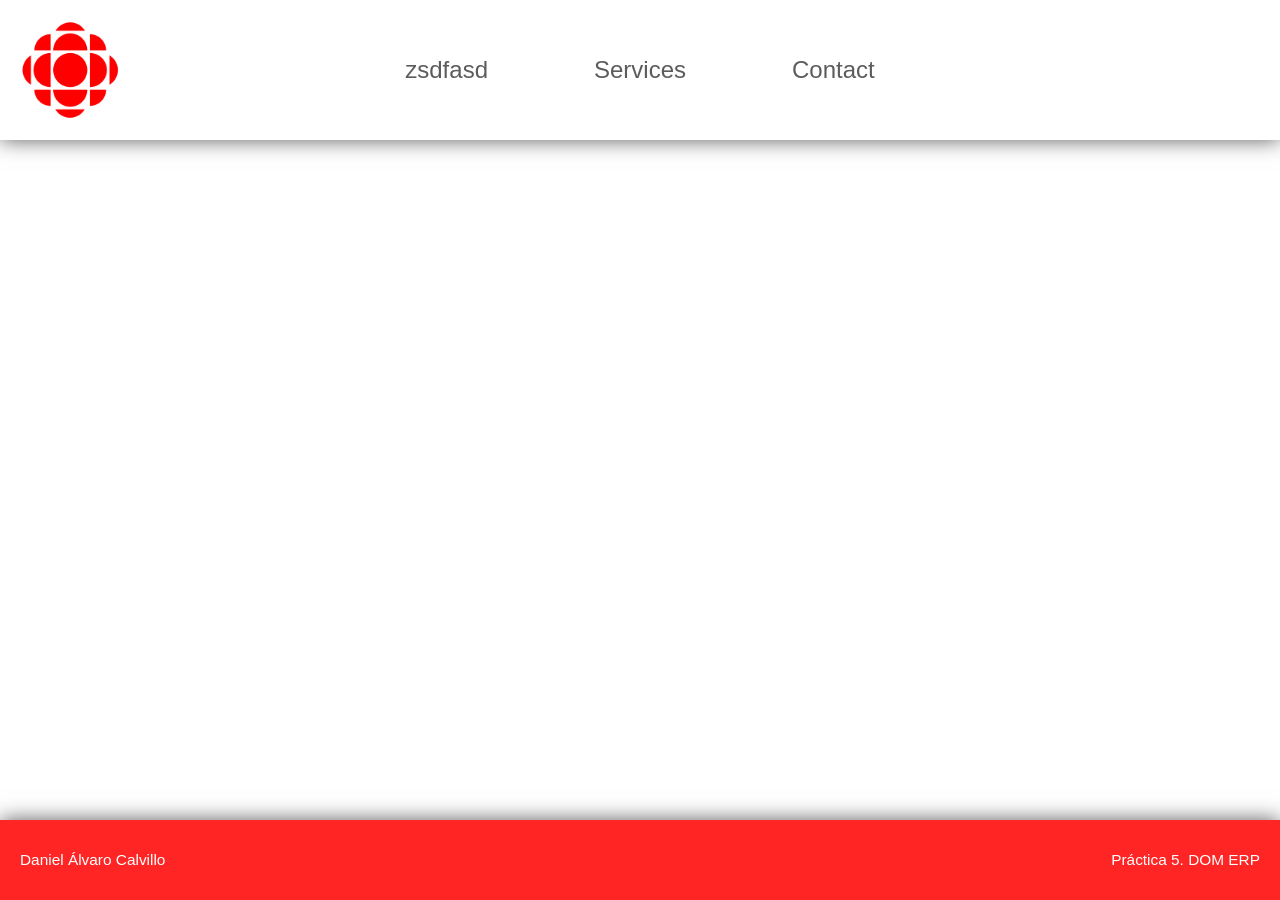
==== index.html @ c84d5e10 "Initial commit" ====
<!DOCTYPE html>
<html lang="en">

<head>
    <title>ERP DOM</title>
    <meta charset="utf-8">
    <meta name="viewport" content="width=device-width, initial-scale=1">
    <link rel="stylesheet" href="css/micss.css">
    <link rel="stylesheet" href="https://maxcdn.bootstrapcdn.com/bootstrap/3.3.7/css/bootstrap.min.css">
    <link rel="stylesheet" href="https://cdnjs.cloudflare.com/ajax/libs/font-awesome/4.7.0/css/font-awesome.min.css">
    <script src="https://ajax.googleapis.com/ajax/libs/jquery/3.2.1/jquery.min.js"></script>
    <script src="https://maxcdn.bootstrapcdn.com/bootstrap/3.3.7/js/bootstrap.min.js"></script>
    <!-- Excepciones -->
    <script src="BaseException.js"></script>
    <!-- Gestión ERP -->
    <script src="Erp.js"></script>
</head>

<body>
    <header>
        <div id="nav">
            <img src="img/logo.png" id="logo">
            <a href="#">Home</a>
            <a href="#">Services</a>
            <a href="#">Contact</a>
        </div>
    </header>
    <div id="navmovil" >
        <a href="#"><Strong>Home</Strong></a>
        <a href="#"><Strong>Services</Strong></a>
        <a href="#"><Strong>Contact</Strong></a>
    </div>


    <footer>
        <div id="footer">
            <h3>Daniel Álvaro Calvillo</h3>
            <h3>Práctica 5. DOM ERP</h3>
        </div>
    </footer>
    
<script>
    var nav=document.getElementsByTagName("a");
    nav[0].innerHTML="zsdfasd";
</script>
</body>



</html>

<!--



    <div class="container text-center">
        <h2></h2>
        <div class="row">
            <div class="col-sm-4">
            </div>
            <div class="col-sm-4">
            </div>
            <div class="col-sm-4">
            </div>
        </div>
    </div>

</main>


</body>

</html>
---- css/micss.css ----
*{
    font-family: sans-serif;
    margin: 0px;
    padding: 0px;
}

header{
    height: 140px;
    width: 100%;
    box-shadow: 0px 0px 20px #5c5c5c;
    background-color: #ffffff;
    margin: 0px;
    padding: 0px;
    font-size: 24px;
}

#nav{
    width: 100%;
    height: 100%;
    display: flex;
    align-items: center;
    justify-content: center;
}

#navmovil{
    display: flex;
    justify-content: space-around;
    align-items: center;
    background-color: #ff2525;
    width: 100%;
    height: 60px;
    color: white;
    box-shadow: 0px 1px 10px #ff2525;
}

#navmovil a{
    padding: 20px 24px; 
    text-decoration: none;
    color: #ffffff;
}

#navmovil a:hover{
    background-color: #ffffff;
    color: #ff2525;
}

#nav a{
    padding: 53px; 
    text-decoration: none;
    color: #5c5c5c;
}

#nav a:hover{
    background-color: #ff2525;
    color: white;
}

#logo{
    position: absolute;
    top: 20px;
    left: 20px;
    width: 100px;
    height: 100px;
    float: left;
}

footer{
    height: 80px;
    width: 100%;
    box-shadow: 0px 0px 20px #5c5c5c;
    background-color: #ff2525;
    margin: 0px;
    padding: 0px;
    position: fixed;
    bottom: 0px;
}

#footer{
    color: white;
    width: 100%;
    height: 100%;
    display: flex;
    justify-content: space-between;
    align-items: center;
    padding: 0px 20px 10px 20px;
}

#footer h3{
    font-size: 1.1em;
}

@media (max-width: 768px) {
    #nav a{
        display: none;
    }
    #logo{
        position: relative;
        left: 0px;
        top: 0px;
    }
}

@media (min-width: 768px) {
    #navmovil{
        display: none;
    }
}

@media (max-width: 968px) {
    #nav a{
        padding:53px 40px;
    }
}
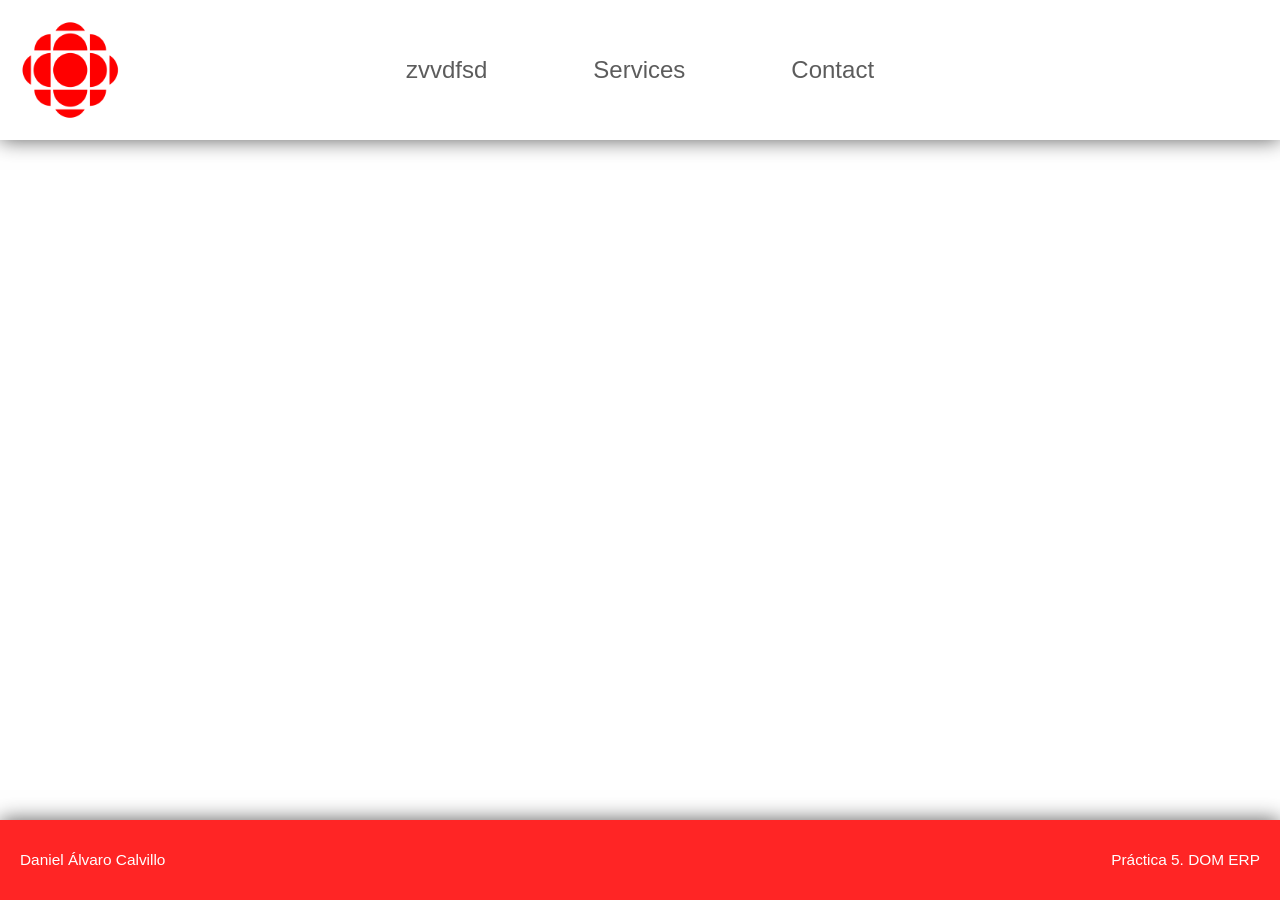
==== commit 81fea63c: "Primer commit Creación de todos los archivos y ejercicio 2 funcional." ====
--- a/index.html
+++ b/index.html
@@ -41,7 +41,7 @@
     
 <script>
     var nav=document.getElementsByTagName("a");
-    nav[0].innerHTML="zsdfasd";
+    nav[0].innerHTML="zvvdfsd";
 </script>
 </body>
 
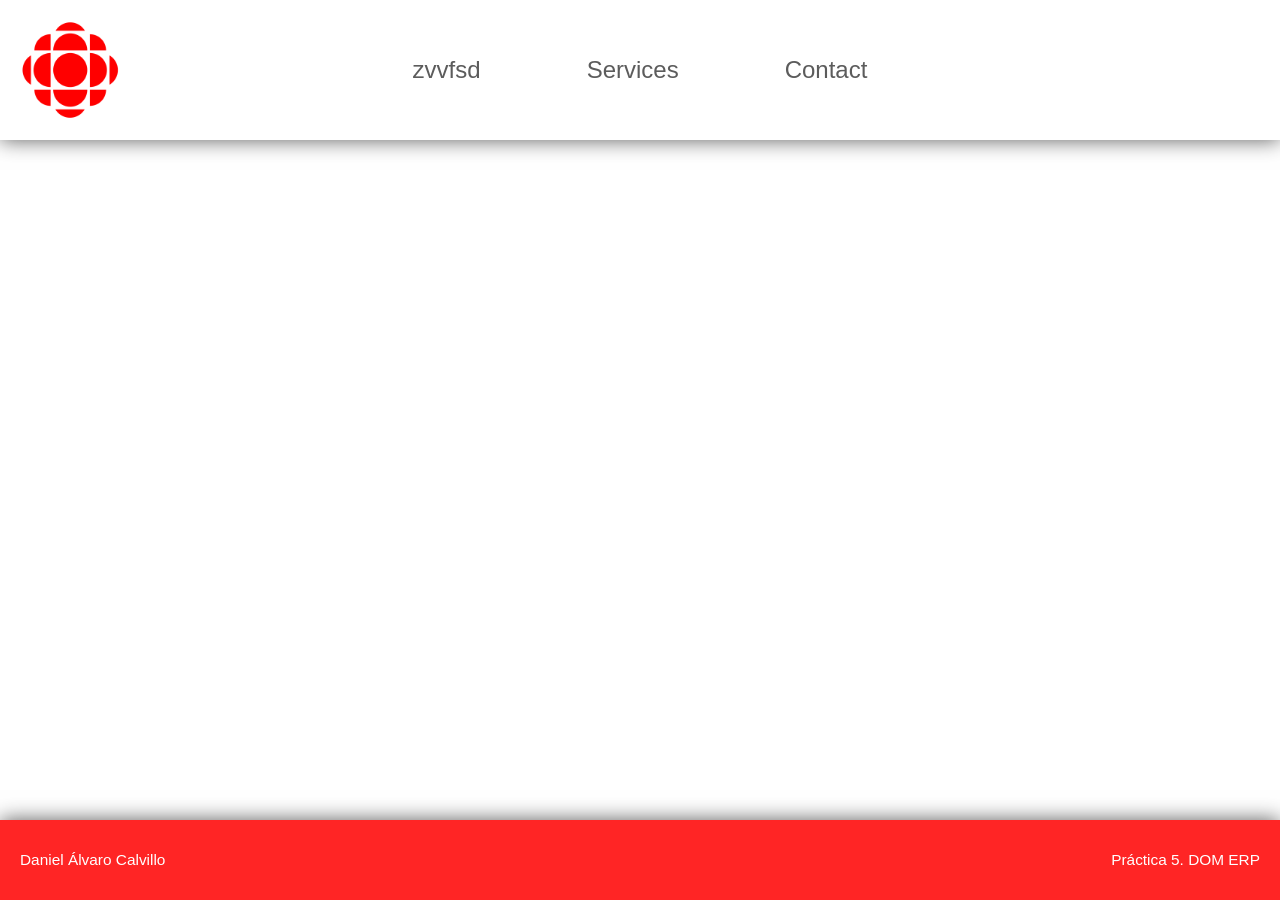
==== commit 875bb792: "Primer commit Creación de todos los archivos y ejercicio 2 terminado." ====
--- a/index.html
+++ b/index.html
@@ -41,7 +41,7 @@
     
 <script>
     var nav=document.getElementsByTagName("a");
-    nav[0].innerHTML="zvvdfsd";
+    nav[0].innerHTML="zvvfsd";
 </script>
 </body>
 
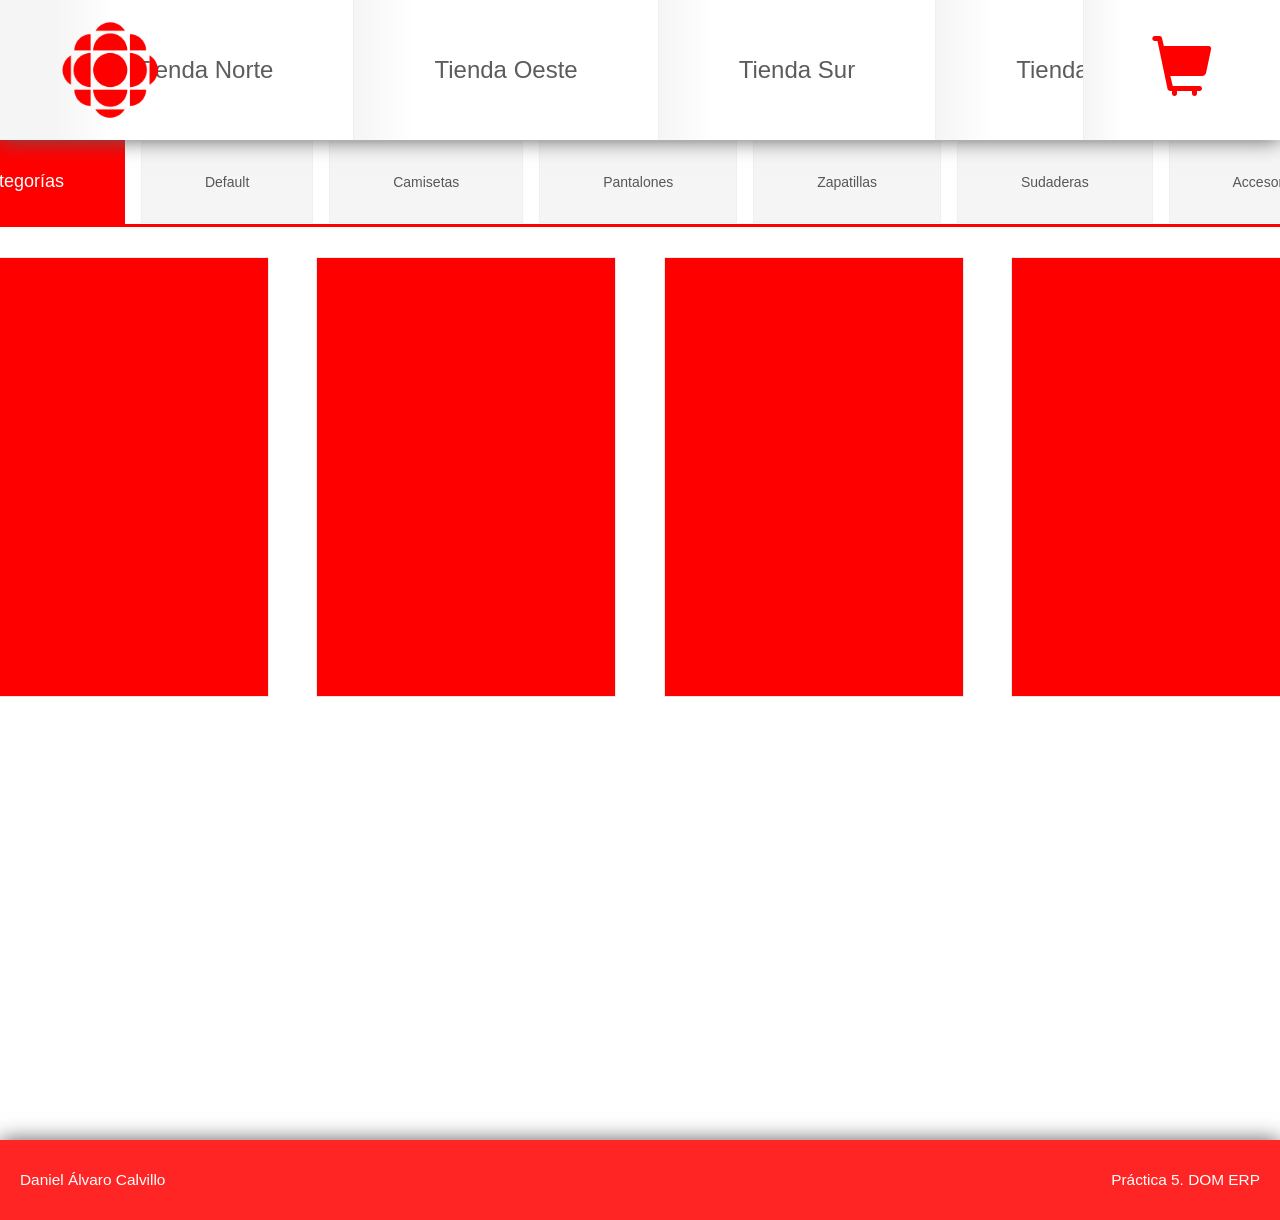
==== commit 90a9abf1: "Versión 1.0 Functions implementadas, y menú de tiendas y categorías hechos." ====
--- a/index.html
+++ b/index.html
@@ -11,63 +11,206 @@
     <script src="https://ajax.googleapis.com/ajax/libs/jquery/3.2.1/jquery.min.js"></script>
     <script src="https://maxcdn.bootstrapcdn.com/bootstrap/3.3.7/js/bootstrap.min.js"></script>
     <!-- Excepciones -->
-    <script src="BaseException.js"></script>
+    <script src="js/BaseException.js"></script>
     <!-- Gestión ERP -->
-    <script src="Erp.js"></script>
+    <script src="js/Erp.js"></script>
+    <link rel="stylesheet" href="https://maxcdn.bootstrapcdn.com/bootstrap/3.3.7/css/bootstrap.min.css">
+    <script src="https://ajax.googleapis.com/ajax/libs/jquery/3.2.1/jquery.min.js"></script>
+    <script src="https://maxcdn.bootstrapcdn.com/bootstrap/3.3.7/js/bootstrap.min.js"></script>
 </head>
 
 <body>
     <header>
-        <div id="nav">
-            <img src="img/logo.png" id="logo">
-            <a href="#">Home</a>
-            <a href="#">Services</a>
-            <a href="#">Contact</a>
+        <div>
+            <div id="logo">
+                <img src="img/logo.png">
+            </div>
+            <div id="nav">
+            </div>
+            <div id="carrito">
+                    <span class="glyphicon glyphicon-shopping-cart"></span>
+            </div>
         </div>
     </header>
-    <div id="navmovil" >
-        <a href="#"><Strong>Home</Strong></a>
-        <a href="#"><Strong>Services</Strong></a>
-        <a href="#"><Strong>Contact</Strong></a>
-    </div>
-
-
+    <main>
+        <div id="cat">
+            <span>Categorías</span>
+        </div>
+        <div id="prod">
+            <div>
+                
+            </div>
+            <div>
+                
+            </div>
+            <div>
+                
+            </div>
+            <div>
+                
+            </div>
+        </div>
+    </main>
     <footer>
         <div id="footer">
             <h3>Daniel Álvaro Calvillo</h3>
             <h3>Práctica 5. DOM ERP</h3>
         </div>
     </footer>
-    
-<script>
-    var nav=document.getElementsByTagName("a");
-    nav[0].innerHTML="zvvfsd";
-</script>
+
+    <script>
+        function init() {
+            var almacen = new StoreHouse();
+            almacen.nameSH = "almacen";
+            var co1 = new Coords(90, 68);
+            
+            //Tiendas:
+            var t1 = new Shop("Tienda Norte", co1);
+            almacen.addShop(t1);
+            var t2 = new Shop("Tienda Oeste", co1);
+            almacen.addShop(t2);
+            var t3 = new Shop("Tienda Sur", co1);
+            almacen.addShop(t3);
+            var t4 = new Shop("Tienda Este", co1);
+            almacen.addShop(t4);
+            
+            //Categorías:
+            var c1 = new Category("Camisetas");
+            almacen.addCategory(c1);
+            var c2 = new Category("Pantalones");
+            almacen.addCategory(c2);
+            var c3 = new Category("Zapatillas");
+            almacen.addCategory(c3);
+            var c4 = new Category("Sudaderas");
+            almacen.addCategory(c4);
+            var c5 = new Category("Accesorios");
+            almacen.addCategory(c5);
+            
+            //Productos:
+            
+            
+            
+            shopsMenusPopulate();
+            menuCategoryShopPopulate();
+        }
+        
+        
+        
+        
+        
+        
+        
+        
+        
+        function initPopulate(){
+            
+        }
+        
+        
+        
+        
+        
+        
+        
+        
+        
+        function shopsMenusPopulate(){
+            for (var i = 0; i < tiendas.length; i++) {
+                document.getElementById("nav").innerHTML += "<a>" + tiendas[i].name + "</a>";
+            }
+            console.log("hola");
+        }
+        
+        
+        
+        
+        
+        
+        
+        
+        
+        function shopPopulate(){
+            
+        }
+        
+        
+        
+        
+        
+        
+        
+        
+        
+        function menuCategoryShopPopulate(){
+            for (var i = 0; i < categorias.length; i++) {
+                document.getElementById("cat").innerHTML += "<a>" + categorias[i].title + "</a>";
+            }
+        }
+        
+            
+            
+            
+            
+            
+            
+
+            
+        function productsCategoryShopPopulate(){
+            
+        }
+        
+        
+        
+        
+        
+        
+        
+        
+        
+        function productShopPopulate(){
+            
+        }
+        
+        
+        
+        
+        
+        
+        
+        
+        
+        function globalProductPopulate(){
+            
+        }
+            
+            
+            
+            
+            
+            
+        
+        
+        
+        
+        
+        
+        
+        
+        
+        
+        function ajustarCategorías(){
+            var porcentaje=0;
+            var ancho=1450-122;
+            
+            var resul=ancho
+            document.getElementById
+        }
+
+        window.onload = init();
+
+    </script>
 </body>
 
 
 
-</html>
-
-<!--
-
-
-
-    <div class="container text-center">
-        <h2></h2>
-        <div class="row">
-            <div class="col-sm-4">
-            </div>
-            <div class="col-sm-4">
-            </div>
-            <div class="col-sm-4">
-            </div>
-        </div>
-    </div>
-
-</main>
-
-
-</body>
-
-</html>
+</html>
--- a/css/micss.css
+++ b/css/micss.css
@@ -1,17 +1,37 @@
 *{
     font-family: sans-serif;
-    margin: 0px;
-    padding: 0px;
+}
+
+body{
+    display: flex;
+    justify-content: center;
+    flex-direction: column;
+    align-items: center;
+}
+
+main{
+    min-height: 1000px;
+    width: 1450px;
+    background-color: white;
+    box-shadow: 0px 0px 20px #5c5c5c;
+    overflow: hidden;
 }
 
 header{
     height: 140px;
     width: 100%;
     box-shadow: 0px 0px 20px #5c5c5c;
-    background-color: #ffffff;
+    background-color: rgb(245, 245, 245);
     margin: 0px;
     padding: 0px;
     font-size: 24px;
+    z-index: 8;
+}
+
+header>div{
+    display: flex;
+    justify-content: center;
+    align-items: center;
 }
 
 #nav{
@@ -22,46 +42,89 @@
     justify-content: center;
 }
 
-#navmovil{
-    display: flex;
-    justify-content: space-around;
-    align-items: center;
-    background-color: #ff2525;
-    width: 100%;
-    height: 60px;
-    color: white;
-    box-shadow: 0px 1px 10px #ff2525;
-}
-
-#navmovil a{
-    padding: 20px 24px; 
-    text-decoration: none;
-    color: #ffffff;
-}
-
-#navmovil a:hover{
-    background-color: #ffffff;
-    color: #ff2525;
-}
-
 #nav a{
-    padding: 53px; 
+    padding: 53px 80px; 
     text-decoration: none;
     color: #5c5c5c;
+    border-right: 1px solid #efefef;
+    background: linear-gradient(to right, rgb(245, 245, 245), white, white, white, white, white);
 }
 
 #nav a:hover{
-    background-color: #ff2525;
+    background: linear-gradient(to right, #cc1818, #ff2525, #ff2525, #ff2525, #ff2525, #cc1818);
     color: white;
 }
 
 #logo{
-    position: absolute;
-    top: 20px;
-    left: 20px;
     width: 100px;
     height: 100px;
-    float: left;
+    position: absolute;
+    left: 60px;
+    top: 20px;
+}
+
+#logo img{
+    width: 100%;
+    height: auto;
+}
+
+#carrito{
+    position: absolute;
+    right: 0px;
+    top: 0px;
+    padding: 36px 68px;
+    border-left: 1px solid #efefef;
+    background: linear-gradient(to right, #f5f5f5, white, white, white, white, white);
+    color: red;
+}
+
+#carrito span{
+    font-size: 60px;
+}
+
+#carrito:hover{
+    color: white;
+    background: linear-gradient(to right, #cc1818, #ff2525, #ff2525, #ff2525, #ff2525, #cc1818);
+}
+
+#cat{
+    display: flex;
+    justify-content: space-between;
+    align-items: center;
+    margin: 0px;
+    border-bottom: 3px solid red;
+}
+
+#cat a{
+    padding: 30px 63px;
+    border: 1px solid #efefef;
+    color: #575757;
+    background-color: #f5f5f5;
+    font-size: 14px;
+    
+}
+
+#cat span{
+    padding: 29px 61px;
+    color: white;
+    background-color: red;
+    font-size: 18px;
+}
+
+#prod{
+    display: flex;
+    justify-content: space-around;
+    align-items: center;
+    width: 100%;
+    height: 500px;
+    padding: 30px;
+}
+
+#prod div{
+    width: 300px;
+    height: 100%;
+    border: 1px solid #e8e8e8;
+    background-color: red;
 }
 
 footer{
@@ -71,7 +134,6 @@
     background-color: #ff2525;
     margin: 0px;
     padding: 0px;
-    position: fixed;
     bottom: 0px;
 }
 
@@ -87,27 +149,4 @@
 
 #footer h3{
     font-size: 1.1em;
-}
-
-@media (max-width: 768px) {
-    #nav a{
-        display: none;
-    }
-    #logo{
-        position: relative;
-        left: 0px;
-        top: 0px;
-    }
-}
-
-@media (min-width: 768px) {
-    #navmovil{
-        display: none;
-    }
-}
-
-@media (max-width: 968px) {
-    #nav a{
-        padding:53px 40px;
-    }
 }
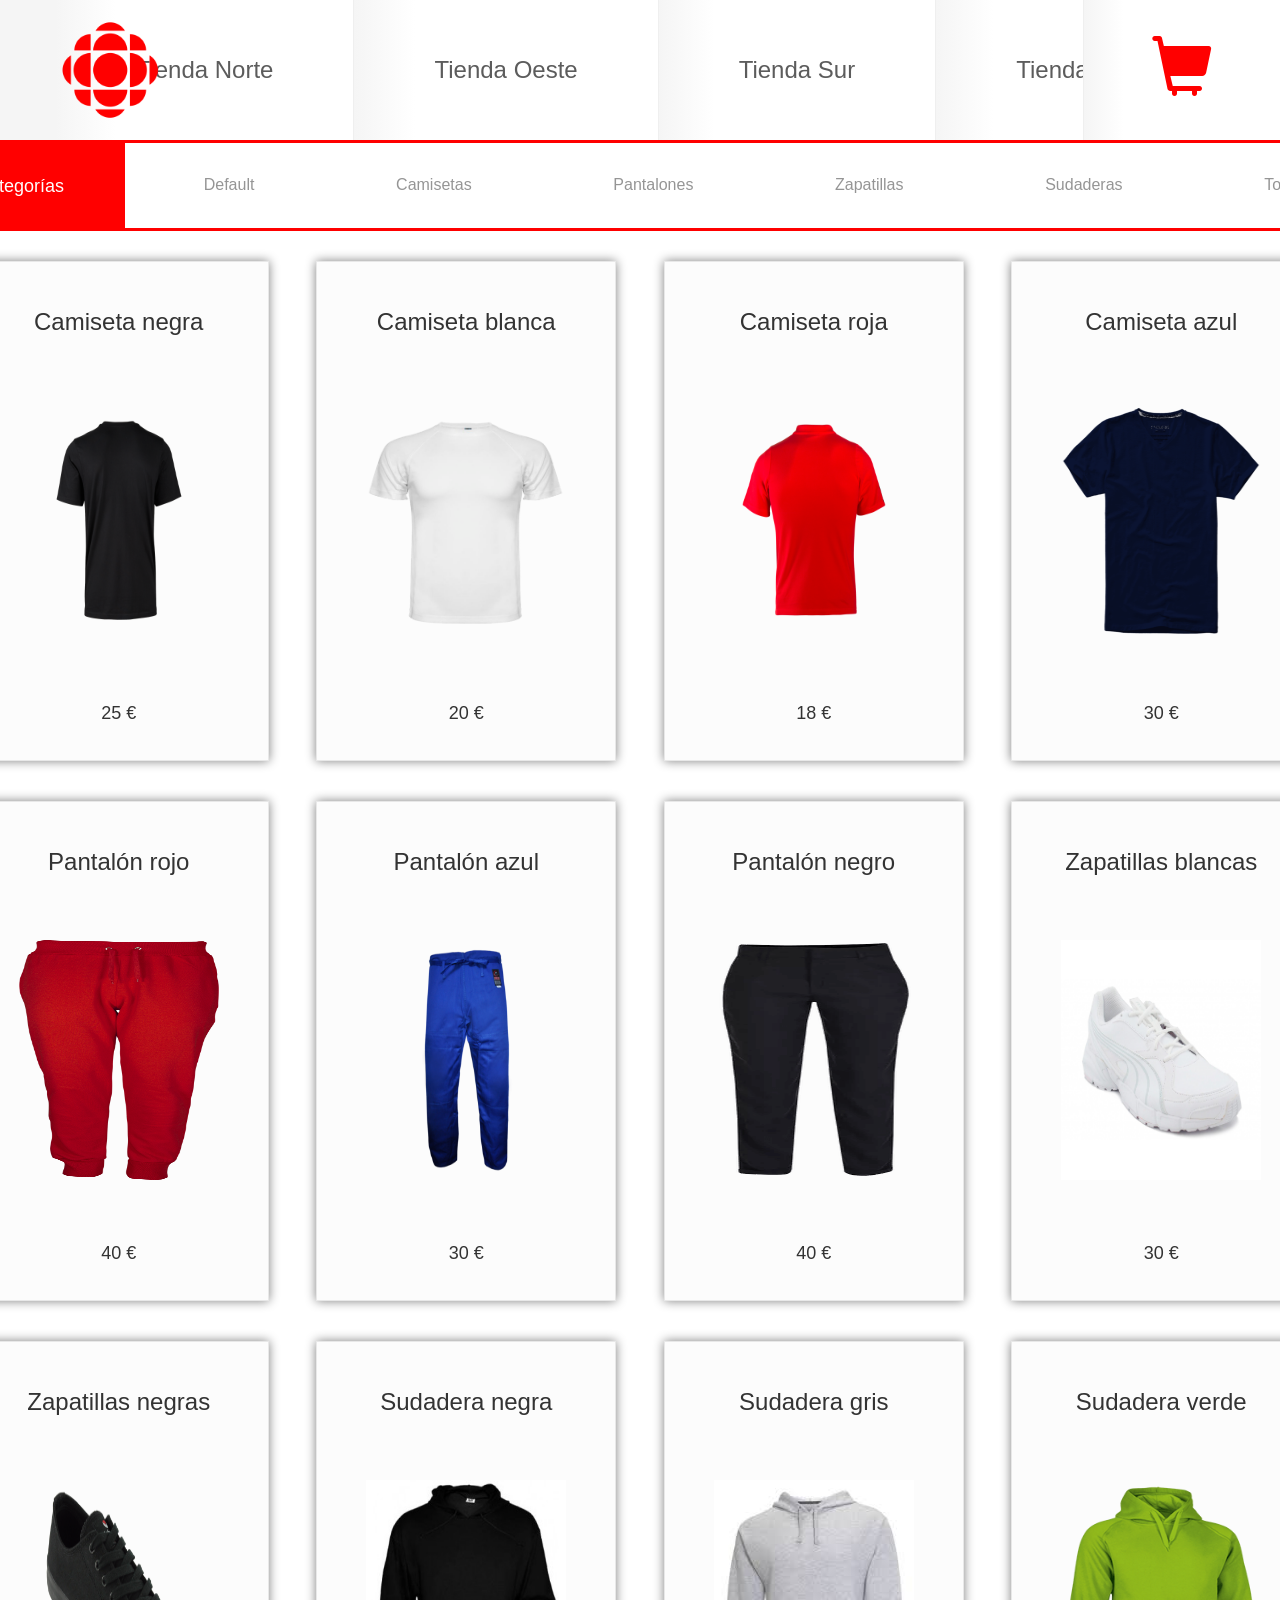
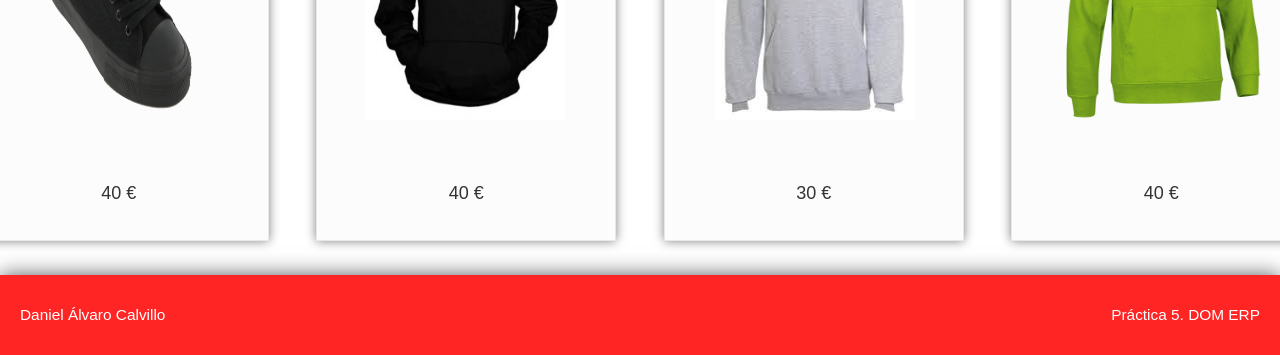
==== commit e9630ba3: "Versión 1.1 Estructura hecha." ====
--- a/index.html
+++ b/index.html
@@ -28,7 +28,7 @@
             <div id="nav">
             </div>
             <div id="carrito">
-                    <span class="glyphicon glyphicon-shopping-cart"></span>
+                <span class="glyphicon glyphicon-shopping-cart"></span>
             </div>
         </div>
     </header>
@@ -37,18 +37,10 @@
             <span>Categorías</span>
         </div>
         <div id="prod">
-            <div>
-                
-            </div>
-            <div>
-                
-            </div>
-            <div>
-                
-            </div>
-            <div>
-                
-            </div>
+            <div id="col1"></div>
+            <div id="col2"></div>
+            <div id="col3"></div>
+            <div id="col4"></div>
         </div>
     </main>
     <footer>
@@ -63,7 +55,7 @@
             var almacen = new StoreHouse();
             almacen.nameSH = "almacen";
             var co1 = new Coords(90, 68);
-            
+
             //Tiendas:
             var t1 = new Shop("Tienda Norte", co1);
             almacen.addShop(t1);
@@ -73,7 +65,7 @@
             almacen.addShop(t3);
             var t4 = new Shop("Tienda Este", co1);
             almacen.addShop(t4);
-            
+
             //Categorías:
             var c1 = new Category("Camisetas");
             almacen.addCategory(c1);
@@ -83,131 +75,184 @@
             almacen.addCategory(c3);
             var c4 = new Category("Sudaderas");
             almacen.addCategory(c4);
-            var c5 = new Category("Accesorios");
-            almacen.addCategory(c5);
-            
+            var c0 = new Category("Todo");
+            almacen.addCategory(c0);
+
             //Productos:
+            var p1 = new Product(1, "Camiseta negra", 25);
+            p1.images[0] = "../img/p1.png";
+            almacen.addProduct(p1, c1);
+            var p2 = new Product(2, "Camiseta blanca", 20);
+            p2.images[0] = "../img/p2.png";
+            almacen.addProduct(p2, c1);
+            var p3 = new Product(3, "Camiseta roja", 18);
+            p3.images[0] = "../img/p3.png";
+            almacen.addProduct(p3, c1);
+            var p4 = new Product(4, "Camiseta azul", 30);
+            p4.images[0] = "../img/p4.png";
+            almacen.addProduct(p4, c1);
+            var p5 = new Product(5, "Pantalón rojo", 40);
+            p5.images[0] = "../img/p5.png";
+            almacen.addProduct(p5, c1);
+            var p6 = new Product(6, "Pantalón azul", 30);
+            p6.images[0] = "../img/p6.png";
+            almacen.addProduct(p6, c1);
+            var p7 = new Product(7, "Pantalón negro", 40);
+            p7.images[0] = "../img/p7.png";
+            almacen.addProduct(p7, c1);
+            var p8 = new Product(8, "Zapatillas blancas", 30);
+            p8.images[0] = "../img/p8.png";
+            almacen.addProduct(p8, c1);
+            var p9 = new Product(9, "Zapatillas negras", 40);
+            p9.images[0] = "../img/p9.png";
+            almacen.addProduct(p9, c1);
+            var p10 = new Product(10, "Sudadera negra", 40);
+            p10.images[0] = "../img/p10.png";
+            almacen.addProduct(p10, c1);
+            var p11 = new Product(11, "Sudadera gris", 30);
+            p11.images[0] = "../img/p11.png";
+            almacen.addProduct(p11, c1);
+            var p12 = new Product(12, "Sudadera verde", 40);
+            p12.images[0] = "../img/p12.png";
+            almacen.addProduct(p12, c1);
+
+            shopsMenusPopulate();
+            menuCategoryShopPopulate();
             
             
+            var i = 0;
+            do {
+
+                document.getElementById("col1").innerHTML += "<div>" + "<h3>" + productos[i].name + "</h3>" + "<img src='" + productos[i].images[0] + "' width=200px height=240px>" + "<h4>" + productos[i].price + " €</h4></div>";
+
+                i++;
+
+                document.getElementById("col2").innerHTML += "<div>" + "<h3>" + productos[i].name + "</h3>" + "<img src='" + productos[i].images[0] + "' width=200px height=240px>" + "<h4>" + productos[i].price + " €</h4></div>";
+
+                i++;
+
+                document.getElementById("col3").innerHTML += "<div>" + "<h3>" + productos[i].name + "</h3>" + "<img src='" + productos[i].images[0] + "' width=200px height=240px>" + "<h4>" + productos[i].price + " €</h4></div>";
+
+                i++;
+
+                document.getElementById("col4").innerHTML += "<div>" + "<h3>" + productos[i].name + "</h3>" + "<img src='" + productos[i].images[0] + "' width=200px height=240px>" + "<h4>" + productos[i].price + " €</h4></div>";
+
+                i++;
+                
+
+            } while (i < productos.length);
+
+
+
+
             
-            shopsMenusPopulate();
-            menuCategoryShopPopulate();
-        }
-        
-        
-        
-        
-        
-        
-        
-        
-        
-        function initPopulate(){
-            
-        }
-        
-        
-        
-        
-        
-        
-        
-        
-        
-        function shopsMenusPopulate(){
+        }
+
+
+
+
+
+
+
+
+
+        function initPopulate() {
+
+        }
+
+
+
+
+
+
+
+
+
+        function shopsMenusPopulate() {
             for (var i = 0; i < tiendas.length; i++) {
                 document.getElementById("nav").innerHTML += "<a>" + tiendas[i].name + "</a>";
             }
-            console.log("hola");
-        }
-        
-        
-        
-        
-        
-        
-        
-        
-        
-        function shopPopulate(){
-            
-        }
-        
-        
-        
-        
-        
-        
-        
-        
-        
-        function menuCategoryShopPopulate(){
+        }
+
+
+
+
+
+
+
+
+
+        function shopPopulate() {
+
+        }
+
+
+
+
+
+
+
+
+
+        function menuCategoryShopPopulate() {
             for (var i = 0; i < categorias.length; i++) {
                 document.getElementById("cat").innerHTML += "<a>" + categorias[i].title + "</a>";
             }
         }
-        
-            
-            
-            
-            
-            
-            
-
-            
-        function productsCategoryShopPopulate(){
-            
-        }
-        
-        
-        
-        
-        
-        
-        
-        
-        
-        function productShopPopulate(){
-            
-        }
-        
-        
-        
-        
-        
-        
-        
-        
-        
-        function globalProductPopulate(){
-            
-        }
-            
-            
-            
-            
-            
-            
-        
-        
-        
-        
-        
-        
-        
-        
-        
-        
-        function ajustarCategorías(){
-            var porcentaje=0;
-            var ancho=1450-122;
-            
-            var resul=ancho
+
+
+
+
+
+
+
+
+
+        function productsCategoryShopPopulate() {
+
+        }
+
+
+
+
+
+
+
+
+
+        function productShopPopulate() {
+
+        }
+
+
+
+
+
+
+
+
+
+        function globalProductPopulate() {
+
+        }
+
+
+
+
+
+
+
+
+
+        function ajustarCategorías() {
+            var porcentaje = 0;
+            var ancho = 1450 - 122;
+
+            var resul = ancho
             document.getElementById
         }
 
         window.onload = init();
-
     </script>
 </body>
 
--- a/css/micss.css
+++ b/css/micss.css
@@ -10,22 +10,21 @@
 }
 
 main{
-    min-height: 1000px;
+    height: 1735px;
     width: 1450px;
     background-color: white;
-    box-shadow: 0px 0px 20px #5c5c5c;
+    box-shadow: 0px 0px 8px #5c5c5c;
     overflow: hidden;
 }
 
 header{
     height: 140px;
     width: 100%;
-    box-shadow: 0px 0px 20px #5c5c5c;
     background-color: rgb(245, 245, 245);
     margin: 0px;
     padding: 0px;
     font-size: 24px;
-    z-index: 8;
+    z-index: 800;
 }
 
 header>div{
@@ -93,38 +92,108 @@
     align-items: center;
     margin: 0px;
     border-bottom: 3px solid red;
+    border-top: 3px solid red;
+    border-right: 3px solid red;
+    background-color: white;
+    z-index: 100;
 }
 
 #cat a{
     padding: 30px 63px;
-    border: 1px solid #efefef;
-    color: #575757;
-    background-color: #f5f5f5;
-    font-size: 14px;
-    
+    border: 0px 1px solid #efefef;
+    color: #959595;
+    background-color: #ffffff;
+    font-size: 16px;
+    z-index: 109;
+    text-decoration: none;
+}
+
+#cat a:hover{
+    background-color: #fcfcfc;
+    color: #414141;
 }
 
 #cat span{
-    padding: 29px 61px;
+    padding: 28.9px 61px;
     color: white;
     background-color: red;
     font-size: 18px;
+    border-top: 2px solid red;
+}
+
+#productos{
+    display: flex;
+    justify-content: flex-start;
+    align-items: center;
+    flex-direction: column;
+    width: 100%;
+    min-height: 800px;
+    padding: 30px;
+    background-color: aqua;
 }
 
 #prod{
     display: flex;
     justify-content: space-around;
-    align-items: center;
     width: 100%;
     height: 500px;
     padding: 30px;
 }
 
-#prod div{
-    width: 300px;
-    height: 100%;
-    border: 1px solid #e8e8e8;
-    background-color: red;
+#col1 div{
+    width: 300px;
+    min-height: 500px;
+    border: 1px solid #e8e8e8;
+    background-color: #fcfcfc;
+    box-shadow: 0px 0px 10px grey;
+    display: flex;
+    flex-direction: column;
+    justify-content: space-around;
+    align-items: center;
+    z-index: 100;
+    margin-bottom: 40px;
+}
+
+#col2 div{
+    width: 300px;
+    min-height: 500px;
+    border: 1px solid #e8e8e8;
+    background-color: #fcfcfc;
+    box-shadow: 0px 0px 10px grey;
+    display: flex;
+    flex-direction: column;
+    justify-content: space-around;
+    align-items: center;
+    z-index: 100;
+    margin-bottom: 40px;
+}
+
+#col3 div{
+    width: 300px;
+    min-height: 500px;
+    border: 1px solid #e8e8e8;
+    background-color: #fcfcfc;
+    box-shadow: 0px 0px 10px grey;
+    display: flex;
+    flex-direction: column;
+    justify-content: space-around;
+    align-items: center;
+    z-index: 100;
+    margin-bottom: 40px;
+}
+
+#col4 div{
+    width: 300px;
+    min-height: 500px;
+    border: 1px solid #e8e8e8;
+    background-color: #fcfcfc;
+    box-shadow: 0px 0px 10px grey;
+    display: flex;
+    flex-direction: column;
+    justify-content: space-around;
+    align-items: center;
+    z-index: 100;
+    margin-bottom: 40px;
 }
 
 footer{
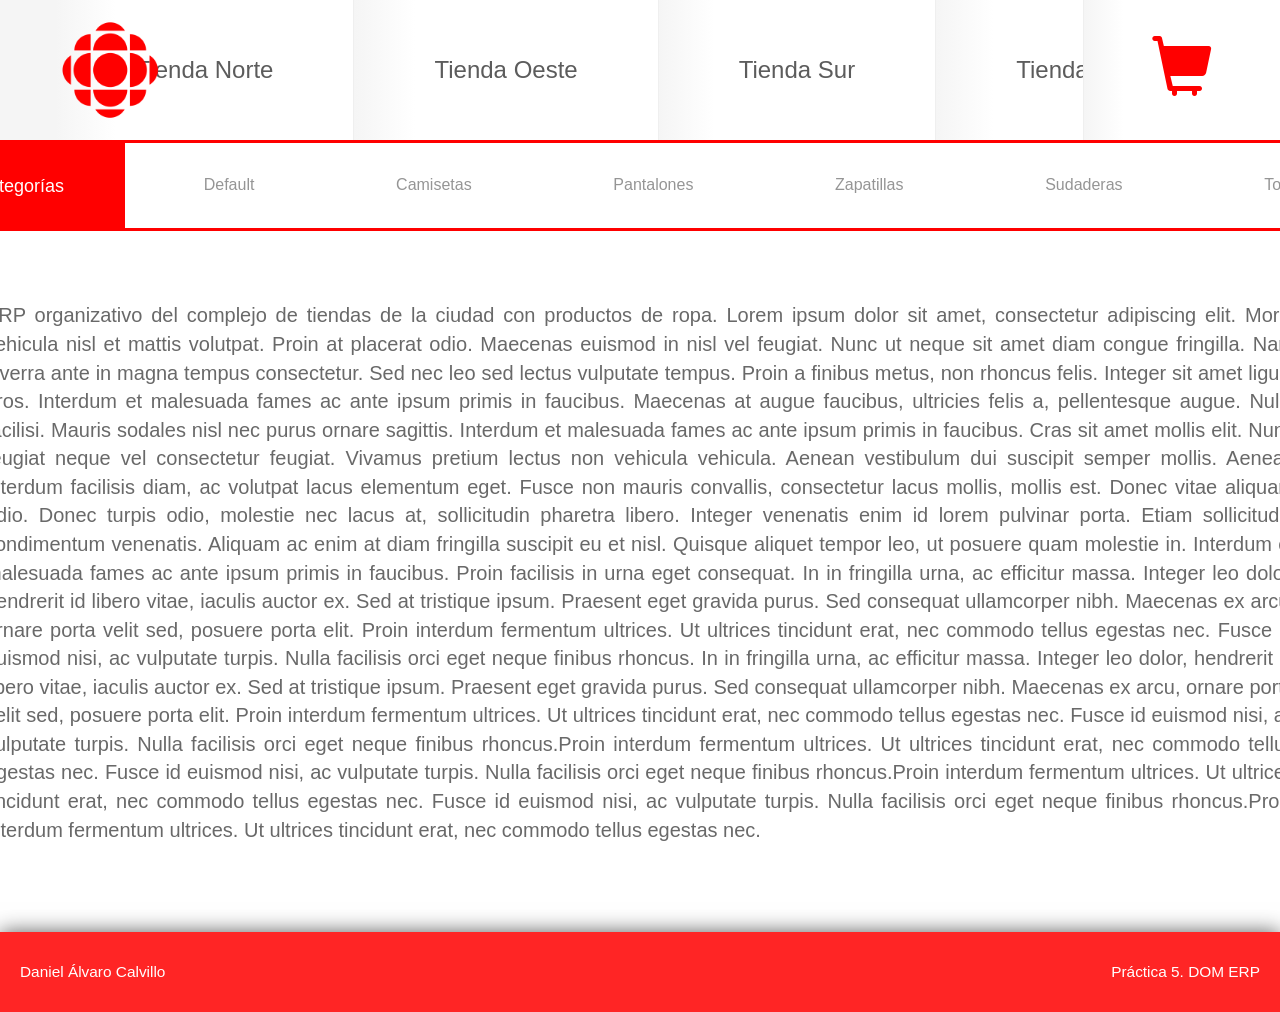
==== commit 52e6c2e1: "Versión final Todo implementado y funcional." ====
--- a/index.html
+++ b/index.html
@@ -22,8 +22,10 @@
 <body>
     <header>
         <div>
-            <div id="logo">
-                <img src="img/logo.png">
+            <div id="logo" onclick="initPopulate()">
+                <a href="#">
+                    <img src="img/logo.png">
+                </a>
             </div>
             <div id="nav">
             </div>
@@ -37,10 +39,6 @@
             <span>Categorías</span>
         </div>
         <div id="prod">
-            <div id="col1"></div>
-            <div id="col2"></div>
-            <div id="col3"></div>
-            <div id="col4"></div>
         </div>
     </main>
     <footer>
@@ -81,71 +79,126 @@
             //Productos:
             var p1 = new Product(1, "Camiseta negra", 25);
             p1.images[0] = "../img/p1.png";
+            p1.cat = c1;
+            p1.description="Producto Lorem ipsum dolor sit amet, consectetur adipiscing elit. Quisque gravida, felis vel elementum ultrices, elit arcu pellentesque lorem, nec vulputate nibh tellus sed nisl.";
             almacen.addProduct(p1, c1);
             var p2 = new Product(2, "Camiseta blanca", 20);
             p2.images[0] = "../img/p2.png";
+            p2.cat = c1;
+            p2.description="Producto Lorem ipsum dolor sit amet, consectetur adipiscing elit. Quisque gravida, felis vel elementum ultrices, elit arcu pellentesque lorem, nec vulputate nibh tellus sed nisl.";
             almacen.addProduct(p2, c1);
             var p3 = new Product(3, "Camiseta roja", 18);
             p3.images[0] = "../img/p3.png";
+            p3.cat = c1;
+            p3.description="Producto Lorem ipsum dolor sit amet, consectetur adipiscing elit. Quisque gravida, felis vel elementum ultrices, elit arcu pellentesque lorem, nec vulputate nibh tellus sed nisl.";
             almacen.addProduct(p3, c1);
             var p4 = new Product(4, "Camiseta azul", 30);
             p4.images[0] = "../img/p4.png";
+            p4.cat = c1;
+            p4.description="Producto Lorem ipsum dolor sit amet, consectetur adipiscing elit. Quisque gravida, felis vel elementum ultrices, elit arcu pellentesque lorem, nec vulputate nibh tellus sed nisl.";
             almacen.addProduct(p4, c1);
             var p5 = new Product(5, "Pantalón rojo", 40);
             p5.images[0] = "../img/p5.png";
+            p5.cat = c2;
+            p5.description="Producto Lorem ipsum dolor sit amet, consectetur adipiscing elit. Quisque gravida, felis vel elementum ultrices, elit arcu pellentesque lorem, nec vulputate nibh tellus sed nisl.";
             almacen.addProduct(p5, c1);
             var p6 = new Product(6, "Pantalón azul", 30);
             p6.images[0] = "../img/p6.png";
+            p6.cat = c2;
+            p6.description="Producto Lorem ipsum dolor sit amet, consectetur adipiscing elit. Quisque gravida, felis vel elementum ultrices, elit arcu pellentesque lorem, nec vulputate nibh tellus sed nisl.";
             almacen.addProduct(p6, c1);
             var p7 = new Product(7, "Pantalón negro", 40);
             p7.images[0] = "../img/p7.png";
+            p7.cat = c2;
+            p7.description="Producto Lorem ipsum dolor sit amet, consectetur adipiscing elit. Quisque gravida, felis vel elementum ultrices, elit arcu pellentesque lorem, nec vulputate nibh tellus sed nisl.";
             almacen.addProduct(p7, c1);
             var p8 = new Product(8, "Zapatillas blancas", 30);
             p8.images[0] = "../img/p8.png";
+            p8.cat = c3;
+            p8.description="Producto Lorem ipsum dolor sit amet, consectetur adipiscing elit. Quisque gravida, felis vel elementum ultrices, elit arcu pellentesque lorem, nec vulputate nibh tellus sed nisl.";
             almacen.addProduct(p8, c1);
             var p9 = new Product(9, "Zapatillas negras", 40);
             p9.images[0] = "../img/p9.png";
+            p9.cat = c3;
+            p9.description="Producto Lorem ipsum dolor sit amet, consectetur adipiscing elit. Quisque gravida, felis vel elementum ultrices, elit arcu pellentesque lorem, nec vulputate nibh tellus sed nisl.";
             almacen.addProduct(p9, c1);
             var p10 = new Product(10, "Sudadera negra", 40);
             p10.images[0] = "../img/p10.png";
+            p10.cat = c4;
+            p10.description="Producto Lorem ipsum dolor sit amet, consectetur adipiscing elit. Quisque gravida, felis vel elementum ultrices, elit arcu pellentesque lorem, nec vulputate nibh tellus sed nisl.";
             almacen.addProduct(p10, c1);
             var p11 = new Product(11, "Sudadera gris", 30);
             p11.images[0] = "../img/p11.png";
+            p11.cat = c4;
+            p11.description="Producto Lorem ipsum dolor sit amet, consectetur adipiscing elit. Quisque gravida, felis vel elementum ultrices, elit arcu pellentesque lorem, nec vulputate nibh tellus sed nisl.";
             almacen.addProduct(p11, c1);
             var p12 = new Product(12, "Sudadera verde", 40);
             p12.images[0] = "../img/p12.png";
+            p12.cat = c4;
+            p12.description="Producto Lorem ipsum dolor sit amet, consectetur adipiscing elit. Quisque gravida, felis vel elementum ultrices, elit arcu pellentesque lorem, nec vulputate nibh tellus sed nisl.";
             almacen.addProduct(p12, c1);
+
+            p1.stock=20;
+            p2.stock=20;
+            p3.stock=4;
+            p4.stock=2;
+            p5.stock=3;
+            p6.stock=10;
+            p7.stock=1;
+            p8.stock=9;
+            p9.stock=2;
+            p10.stock=1;
+            p11.stock=4;
+            p12.stock=8;
+            stock=20;
+
+            
+            
+            almacen.addProductInShop(p1, t1, 2);
+            almacen.addProductInShop(p2, t1, 1);
+            almacen.addProductInShop(p3, t1, 8);
+            almacen.addProductInShop(p4, t1, 4);
+            almacen.addProductInShop(p5, t1, 0);
+            almacen.addProductInShop(p6, t1, 2);
+            almacen.addProductInShop(p8, t1, 4);
+            almacen.addProductInShop(p9, t1, 4);
+            almacen.addProductInShop(p10, t1, 4);
+            almacen.addProductInShop(p11, t1, 1);
+            almacen.addProductInShop(p12, t1, 2);
+
+            almacen.addProductInShop(p1, t2, 1);
+            almacen.addProductInShop(p2, t2, 4);
+            almacen.addProductInShop(p4, t2, 2);
+            almacen.addProductInShop(p5, t2, 4);
+            almacen.addProductInShop(p6, t2, 4);
+            almacen.addProductInShop(p7, t2, 3);
+            almacen.addProductInShop(p8, t2, 4);
+            almacen.addProductInShop(p9, t2, 9);
+            almacen.addProductInShop(p11, t2, 4);
+
+            almacen.addProductInShop(p2, t3, 4);
+            almacen.addProductInShop(p3, t3, 4);
+            almacen.addProductInShop(p4, t3, 4);
+            almacen.addProductInShop(p5, t3, 4);
+            almacen.addProductInShop(p6, t3, 4);
+            almacen.addProductInShop(p9, t3, 4);
+            almacen.addProductInShop(p10, t3, 4);
+            almacen.addProductInShop(p11, t3, 4);
+            almacen.addProductInShop(p12, t3, 4);
+
+            almacen.addProductInShop(p1, t4, 4);
+            almacen.addProductInShop(p2, t4, 4);
+            almacen.addProductInShop(p3, t4, 4);
+            almacen.addProductInShop(p5, t4, 4);
+            almacen.addProductInShop(p6, t4, 4);
+            almacen.addProductInShop(p7, t4, 4);
+            almacen.addProductInShop(p9, t4, 4);
+            almacen.addProductInShop(p10, t4, 4);
+            almacen.addProductInShop(p11, t4, 4);
+            almacen.addProductInShop(p12, t4, 4);
 
             shopsMenusPopulate();
             menuCategoryShopPopulate();
-            
-            
-            var i = 0;
-            do {
-
-                document.getElementById("col1").innerHTML += "<div>" + "<h3>" + productos[i].name + "</h3>" + "<img src='" + productos[i].images[0] + "' width=200px height=240px>" + "<h4>" + productos[i].price + " €</h4></div>";
-
-                i++;
-
-                document.getElementById("col2").innerHTML += "<div>" + "<h3>" + productos[i].name + "</h3>" + "<img src='" + productos[i].images[0] + "' width=200px height=240px>" + "<h4>" + productos[i].price + " €</h4></div>";
-
-                i++;
-
-                document.getElementById("col3").innerHTML += "<div>" + "<h3>" + productos[i].name + "</h3>" + "<img src='" + productos[i].images[0] + "' width=200px height=240px>" + "<h4>" + productos[i].price + " €</h4></div>";
-
-                i++;
-
-                document.getElementById("col4").innerHTML += "<div>" + "<h3>" + productos[i].name + "</h3>" + "<img src='" + productos[i].images[0] + "' width=200px height=240px>" + "<h4>" + productos[i].price + " €</h4></div>";
-
-                i++;
-                
-
-            } while (i < productos.length);
-
-
-
-
-            
         }
 
 
@@ -157,7 +210,10 @@
 
 
         function initPopulate() {
-
+            var d = document.getElementById("prod");
+            while (d.hasChildNodes())
+                d.removeChild(d.firstChild);
+            d.innerHTML="<p>ERP organizativo del complejo de tiendas de la ciudad con productos de ropa. Lorem ipsum dolor sit amet, consectetur adipiscing elit. Morbi vehicula nisl et mattis volutpat. Proin at placerat odio. Maecenas euismod in nisl vel feugiat. Nunc ut neque sit amet diam congue fringilla. Nam viverra ante in magna tempus consectetur. Sed nec leo sed lectus vulputate tempus. Proin a finibus metus, non rhoncus felis. Integer sit amet ligula eros. Interdum et malesuada fames ac ante ipsum primis in faucibus. Maecenas at augue faucibus, ultricies felis a, pellentesque augue. Nulla facilisi. Mauris sodales nisl nec purus ornare sagittis. Interdum et malesuada fames ac ante ipsum primis in faucibus. Cras sit amet mollis elit. Nunc feugiat neque vel consectetur feugiat. Vivamus pretium lectus non vehicula vehicula. Aenean vestibulum dui suscipit semper mollis. Aenean interdum facilisis diam, ac volutpat lacus elementum eget. Fusce non mauris convallis, consectetur lacus mollis, mollis est. Donec vitae aliquam odio. Donec turpis odio, molestie nec lacus at, sollicitudin pharetra libero. Integer venenatis enim id lorem pulvinar porta. Etiam sollicitudin condimentum venenatis. Aliquam ac enim at diam fringilla suscipit eu et nisl. Quisque aliquet tempor leo, ut posuere quam molestie in. Interdum et malesuada fames ac ante ipsum primis in faucibus. Proin facilisis in urna eget consequat. In in fringilla urna, ac efficitur massa. Integer leo dolor, hendrerit id libero vitae, iaculis auctor ex. Sed at tristique ipsum. Praesent eget gravida purus. Sed consequat ullamcorper nibh. Maecenas ex arcu, ornare porta velit sed, posuere porta elit. Proin interdum fermentum ultrices. Ut ultrices tincidunt erat, nec commodo tellus egestas nec. Fusce id euismod nisi, ac vulputate turpis. Nulla facilisis orci eget neque finibus rhoncus. In in fringilla urna, ac efficitur massa. Integer leo dolor, hendrerit id libero vitae, iaculis auctor ex. Sed at tristique ipsum. Praesent eget gravida purus. Sed consequat ullamcorper nibh. Maecenas ex arcu, ornare porta velit sed, posuere porta elit. Proin interdum fermentum ultrices. Ut ultrices tincidunt erat, nec commodo tellus egestas nec. Fusce id euismod nisi, ac vulputate turpis. Nulla facilisis orci eget neque finibus rhoncus.Proin interdum fermentum ultrices. Ut ultrices tincidunt erat, nec commodo tellus egestas nec. Fusce id euismod nisi, ac vulputate turpis. Nulla facilisis orci eget neque finibus rhoncus.Proin interdum fermentum ultrices. Ut ultrices tincidunt erat, nec commodo tellus egestas nec. Fusce id euismod nisi, ac vulputate turpis. Nulla facilisis orci eget neque finibus rhoncus.Proin interdum fermentum ultrices. Ut ultrices tincidunt erat, nec commodo tellus egestas nec.</p>";
         }
 
 
@@ -170,7 +226,7 @@
 
         function shopsMenusPopulate() {
             for (var i = 0; i < tiendas.length; i++) {
-                document.getElementById("nav").innerHTML += "<a>" + tiendas[i].name + "</a>";
+                document.getElementById("nav").innerHTML += '<a href="#" onclick="shopPopulate(tiendas[' + i + '])">' + tiendas[i].name + '</a>';
             }
         }
 
@@ -182,12 +238,21 @@
 
 
 
-        function shopPopulate() {
-
-        }
-
-
-
+        function shopPopulate(tienda) {
+            glob = tienda;
+            var d = document.getElementById("prod");
+            while (d.hasChildNodes())
+                d.removeChild(d.firstChild);
+
+                
+
+            var i = 0;
+            var div="div";
+            do {
+                document.getElementById("prod").innerHTML+="<div onmouseover='productShopPopulate("+i+")' onmouseout='productShopPopulate2("+i+")' onclick='globalProductPopulate(glob,"+i+")' id='div"+i+"'><a href='#'><h3>"+tienda.products[i].name+"</h3><img src='"+tienda.products[i].images[0]+"'><span id='span"+i+"'>"+tienda.products[i].description+"</span><h4>"+tienda.products[i].price+" €</h4><h3 id='stock"+i+"'>(Stock: "+tienda.products[i].stock+")</h3></a></div>";
+                i++;
+            } while (i < productos.length);
+        }
 
 
 
@@ -196,7 +261,7 @@
 
         function menuCategoryShopPopulate() {
             for (var i = 0; i < categorias.length; i++) {
-                document.getElementById("cat").innerHTML += "<a>" + categorias[i].title + "</a>";
+                document.getElementById("cat").innerHTML += '<a href="#" onclick="productsCategoryShopPopulate(glob,categorias[' + i + '])">' + categorias[i].title + "</a>";
             }
         }
 
@@ -208,51 +273,66 @@
 
 
 
-        function productsCategoryShopPopulate() {
-
-        }
-
-
-
-
-
-
-
-
-
-        function productShopPopulate() {
-
-        }
-
-
-
-
-
-
-
-
-
-        function globalProductPopulate() {
-
-        }
-
-
-
-
-
-
-
-
-
-        function ajustarCategorías() {
-            var porcentaje = 0;
-            var ancho = 1450 - 122;
-
-            var resul = ancho
-            document.getElementById
-        }
+        function productsCategoryShopPopulate(tienda, categoria) {
+            var d = document.getElementById("prod");
+            while (d.hasChildNodes())
+                d.removeChild(d.firstChild);
+
+
+            if (categoria == categorias[categorias.length - 1]) {
+                shopPopulate(tienda);
+            } else {
+                var i = 0;
+                do {
+                    if (tienda.products[i].cat === categoria) {
+                        document.getElementById("prod").innerHTML+="<div onmouseover='productShopPopulate("+i+")' onmouseout='productShopPopulate2("+i+")' onclick='globalProductPopulate(glob,"+i+")' id='div"+i+"'><a href='#'><h3>"+tienda.products[i].name+"</h3><img src='"+tienda.products[i].images[0]+"'><span id='span"+i+"'>"+tienda.products[i].description+"</span><h4>"+tienda.products[i].price+" €</h4><h3 id='stock"+i+"'>(Stock: "+tienda.products[i].stock+")</h3></a></div>";
+                    }
+                    i++;
+                } while (i < productos.length);
+            }
+        }
+        
+
+
+
+
+
+
+
+
+
+        function productShopPopulate(i) {
+            document.getElementById("span"+i).style.display="block";
+            document.getElementById("stock"+i).style.display="none";
+        }
+        function productShopPopulate2(i) {
+            document.getElementById("span"+i).style.display="none";
+            document.getElementById("stock"+i).style.display="block";
+            document.getElementById("div"+i).style.background="white";
+        }
+
+        
+
+
+
+
+
+
+
+
+        function globalProductPopulate(tienda,i) {
+            document.getElementById("prod").innerHTML="";
+            document.getElementById("prod").innerHTML+="<div id='div"+i+"'><a><h3>"+tienda.products[i].name+"</h3><img src='"+tienda.products[i].images[0]+"'><span id='span"+i+"'>"+tienda.products[i].description+"</span><h4>"+tienda.products[i].price+" €</h4><h3 id='stock"+i+"'>(Stock: "+tienda.products[i].stock+")</h3></a></div><div id='desc'><h2>Descripción del producto: </h2><p>"+tienda.products[i].description+"</p><h3 id='stock"+i+"'>(Stock global: "+stock+")</h3></div>";
+        }
+
+
+
+
+
+
 
         window.onload = init();
+        window.onload = initPopulate();
     </script>
 </body>
 
--- a/css/micss.css
+++ b/css/micss.css
@@ -10,11 +10,12 @@
 }
 
 main{
-    height: 1735px;
+    min-height: 792px;
     width: 1450px;
     background-color: white;
     box-shadow: 0px 0px 8px #5c5c5c;
     overflow: hidden;
+    display: table;
 }
 
 header{
@@ -110,7 +111,8 @@
 
 #cat a:hover{
     background-color: #fcfcfc;
-    color: #414141;
+    color: #ff0000;
+    font-size: 18px;
 }
 
 #cat span{
@@ -133,14 +135,24 @@
 }
 
 #prod{
-    display: flex;
-    justify-content: space-around;
-    width: 100%;
-    height: 500px;
+    width: 100%;
+    height: 100%;
     padding: 30px;
 }
 
-#col1 div{
+#prod p{
+    color: #696969;
+    text-align: justify;
+    font-size: 20px;
+    padding: 40px;
+}
+
+#prod img{
+    max-width: auto;
+    height: 200px;
+}
+
+#prod div a{
     width: 300px;
     min-height: 500px;
     border: 1px solid #e8e8e8;
@@ -151,49 +163,44 @@
     justify-content: space-around;
     align-items: center;
     z-index: 100;
-    margin-bottom: 40px;
-}
-
-#col2 div{
-    width: 300px;
-    min-height: 500px;
-    border: 1px solid #e8e8e8;
-    background-color: #fcfcfc;
-    box-shadow: 0px 0px 10px grey;
-    display: flex;
-    flex-direction: column;
-    justify-content: space-around;
-    align-items: center;
-    z-index: 100;
-    margin-bottom: 40px;
-}
-
-#col3 div{
-    width: 300px;
-    min-height: 500px;
-    border: 1px solid #e8e8e8;
-    background-color: #fcfcfc;
-    box-shadow: 0px 0px 10px grey;
-    display: flex;
-    flex-direction: column;
-    justify-content: space-around;
-    align-items: center;
-    z-index: 100;
-    margin-bottom: 40px;
-}
-
-#col4 div{
-    width: 300px;
-    min-height: 500px;
-    border: 1px solid #e8e8e8;
-    background-color: #fcfcfc;
-    box-shadow: 0px 0px 10px grey;
-    display: flex;
-    flex-direction: column;
-    justify-content: space-around;
-    align-items: center;
-    z-index: 100;
-    margin-bottom: 40px;
+    margin: 23px;
+    float: left;
+}
+
+#prod div a h3{
+    color: #c7c7c7;
+    font-size: 30px;
+    margin: 10px 0px 18px 0px;
+}
+
+#prod div a h4{
+    color: #18be32;
+    font-size: 30px;
+    background-color: #f5f5f5;
+    border-radius: 50%;
+    padding: 20px;
+}
+
+#prod a span{
+    text-align: justify;
+    font-size: 12px;
+    color: grey;
+    padding: 20px;
+    display: none;
+}
+
+#prod a{
+    height: 100%;
+    width: 100%;
+    text-decoration: none;
+}
+
+#prod div p{
+    font-size: 18px;
+    color: grey;
+    padding: 20px;
+    background-color: #fcfcfc;
+    text-align: justify;
 }
 
 footer{
@@ -204,6 +211,44 @@
     margin: 0px;
     padding: 0px;
     bottom: 0px;
+    position: relative;
+    bottom: 0px;
+}
+
+#desc{
+    width: 920px;
+    min-height: 500px;
+    border: 1px solid #e8e8e8;
+    background-color: #fcfcfc;
+    box-shadow: 0px 0px 10px grey;
+    display: flex;
+    flex-direction: column;
+    justify-content: space-around;
+    align-items: center;
+    z-index: 100;
+    margin: 23px 60px;
+    padding: 40px 70px;
+    float: left;
+}
+
+#desc h2{
+    color: #ff2626;
+}
+
+#desc h3{
+    color: #c7c7c7;
+    font-size: 30px;
+    margin: 10px 0px 18px 0px;
+}
+
+#desc p{
+    color: #343434;
+    font-size: 24px;
+}
+
+#imgintro{
+    width: 400px;
+    height: 400px;
 }
 
 #footer{
